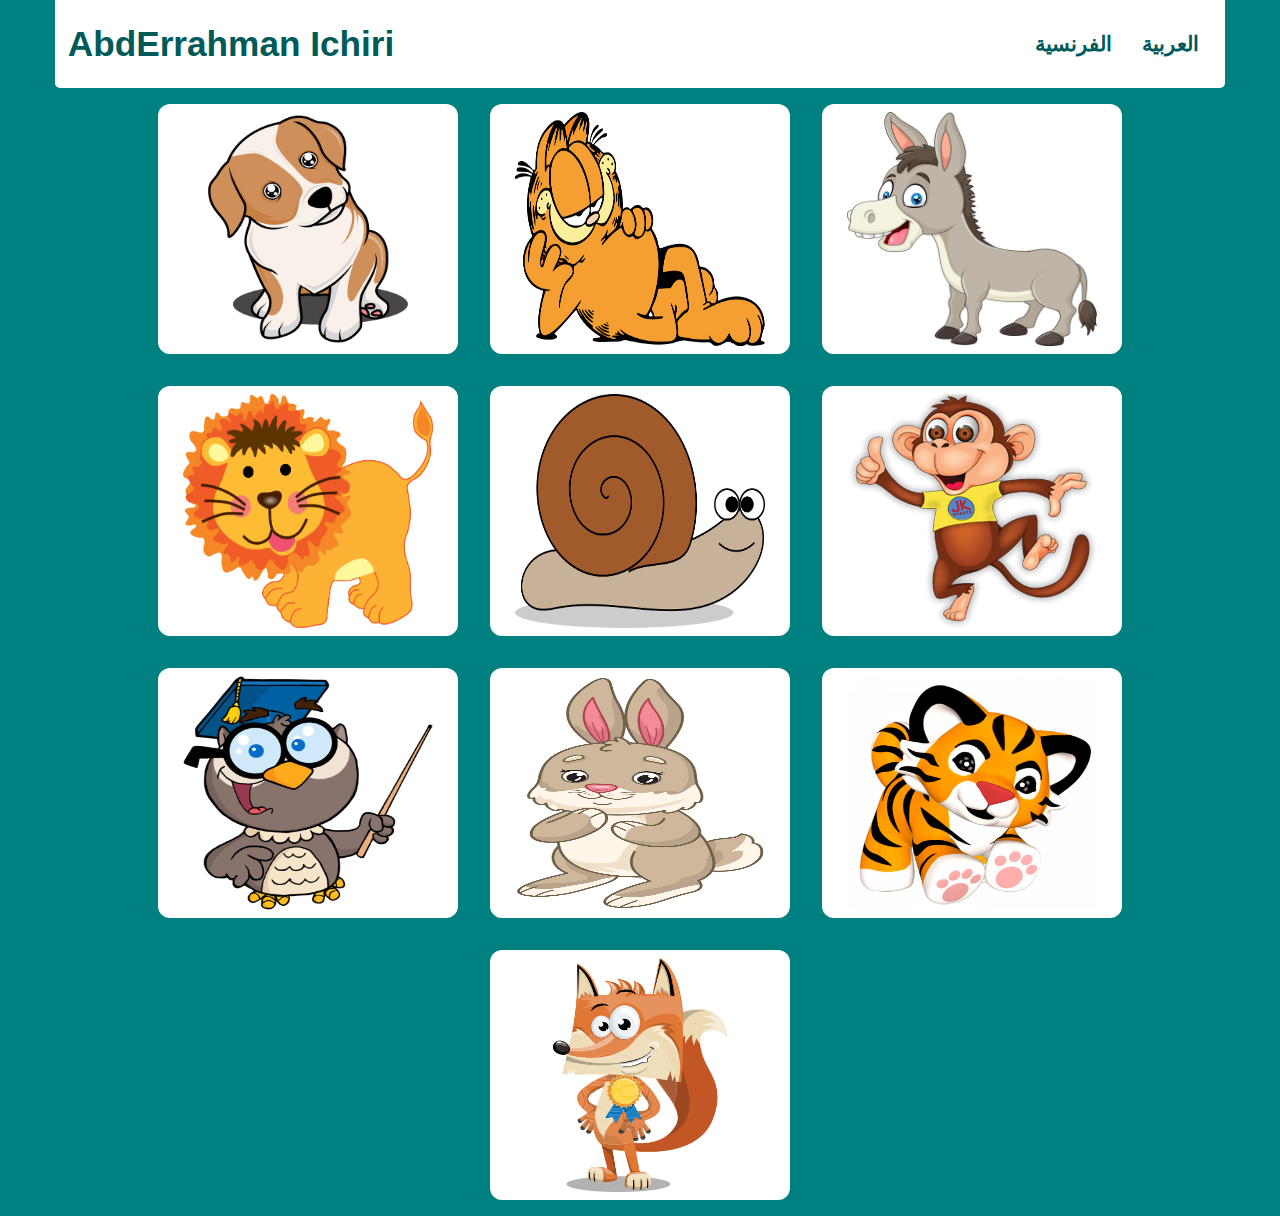
==== html/words.html @ 053c691b "Add Arabic Words To The Website With Their Sounds" ====
<!DOCTYPE html>
<html lang="en">
  <head>
    <meta charset="UTF-8" />
    <meta http-equiv="X-UA-Compatible" content="IE=edge" />
    <link rel="shortcut icon" href="#" />
    <meta name="viewport" content="width=device-width, initial-scale=1.0" />
    <title>AbdErrahman Ichiri</title>
    <!-- Font Awsome V-6.2.0 -->
    <link
      rel="stylesheet"
      href="https://cdnjs.cloudflare.com/ajax/libs/font-awesome/6.2.0/css/all.min.css"
      integrity="sha512-xh6O/CkQoPOWDdYTDqeRdPCVd1SpvCA9XXcUnZS2FmJNp1coAFzvtCN9BmamE+4aHK8yyUHUSCcJHgXloTyT2A=="
      crossorigin="anonymous"
      referrerpolicy="no-referrer"
    />
    <!-- Main CSS File -->
    <link rel="stylesheet" href="../css/style.css" />
  </head>
  <body>
    <header>
      <div class="container">
        <div class="logo">
          <a id="reload" href="/"></a>
          <h1>AbdErrahman Ichiri</h1>
        </div>
        <nav>
          <button id="arBtn">العربية</button>
          <button id="frBtn">الفرنسية</button>
        </nav>
      </div>
    </header>

    <section class="images">
      <audio id="audio"></audio>
      <div class="container" id="imagesList"></div>
    </section>

    <script src="../javascript/images.js" type="module"></script>
    <script src="../javascript/words.js" type="module"></script>
  </body>
</html>
---- css/style.css ----
* {
  margin: 0;
  padding: 0;
  box-sizing: border-box;
}

.container {
  padding-left: 15px;
  padding-right: 15px;
  margin-left: auto;
  margin-right: auto;
}
/* Small */
@media (min-width: 768px) {
  .container {
    width: 750px;
  }
}
/* Medium */
@media (min-width: 992px) {
  .container {
    width: 970px;
  }
}
/* Large */
@media (min-width: 1200px) {
  .container {
    width: 1170px;
  }
}

body {
  min-height: 100vh;
  font-family: "Roboto", sans-serif;
  background-color: teal;
}

/* =============== Start Header =============== */
header {
  width: 100%;
}

header .container {
  display: flex;
  justify-content: space-between;
  align-items: center;
  background-color: #fff;
  border-radius: 0 0 5px 5px;
  padding: 1.5rem 0.8rem;
}

header .logo {
  position: relative;
}

header #reload {
  position: absolute;
  z-index: 9;
  width: 100%;
  height: 100%;
  left: 0;
  right: 0;
  background-color: transparent;
}

header .logo h1 {
  color: rgb(0, 90, 90);
  font-size: 2.2rem;
  text-align: center;
}

header nav {
  direction: rtl;
}

header nav button {
  position: relative;
  border: none;
  display: inline-block;
  text-decoration: none;
  color: rgb(0, 90, 90);
  font-weight: 700;
  font-size: 1.3rem;
  background-color: transparent;
  margin: 0 0.8rem;
  cursor: pointer;
}

header nav button:last-of-type a {
  position: absolute;
  height: 100%;
  width: 100%;
  left: 0;
  top: 0;
  background-color: transparent;
}

@media (max-width: 500px) {
  header .container {
    flex-direction: column;
  }
  header .container nav {
    margin-top: 1rem;
  }
}
/* =============== End Header =============== */

/* =============== Start Main Section =============== */
section.lettersSection {
  width: 100%;
  padding: 2rem 1rem;
}

section.lettersSection h1 {
  font-size: 2.8rem;
  padding: 1rem 0.5rem;
  text-align: center;
  width: fit-content;
  background-color: #fff;
  margin: 0.5rem auto;
  border-radius: 5px;
}

section.lettersSection .container {
  border: 12px solid #d39648;
  border-radius: 25px;
  background-color: #004424;
  padding: 2rem;
  display: flex;
  flex-wrap: wrap;
  justify-content: center;
  gap: 2rem;
}

section.lettersSection #ar {
  direction: rtl;
}
section.lettersSection #fr {
  display: none;
}

section.lettersSection .container .letter {
  user-select: none;
  font-size: 4rem;
  height: 80px;
  width: 80px;
  border-radius: 8px;
  color: #fff;
  background-color: rgb(0, 90, 90);
  display: flex;
  justify-content: center;
  align-items: baseline;
  cursor: pointer;
}

section.lettersSection .container .letter span {
  line-height: 1.3;
}
/* =============== End Main Section =============== */

/* =============== Start Images Section =============== */
section.images {
  width: 100%;
}

section.images .container {
  display: flex;
  justify-content: center;
  flex-wrap: wrap;
}

section.images .card {
  position: relative;
  width: 300px;
  height: 250px;
  margin: 1rem;
  padding: 0.5rem;
  background-color: #fff;
  border-radius: 12px;
  overflow: hidden;
}

section.images .card img {
  width: 300px;
  height: 100%;
  display: block;
  margin: 0 auto;
}

section.images .card .titles {
  position: absolute;
  z-index: 9;
  top: 0;
  left: 0;
  width: 100%;
  height: 100%;
  display: flex;
  flex-direction: column;
  justify-content: center;
  background-color: rgba(0, 0, 0, 0.5);
  transform: scale(0);
  transform-origin: center;
  transition: 0.4s ease-in-out;
}

section.images .card:hover .titles {
  transform: scale(1);
}

section.images .card .titles .title {
  background-color: rgb(0, 230, 230);
  display: flex;
  align-items: center;
  justify-content: center;
  margin: 1rem 0;
}

section.images .card .titles .title h2 {
  flex: 1;
  font-size: 2.2rem;
  padding: 0.5rem;
}

section.images .card .titles .title i {
  width: 45px;
  font-size: 2rem;
  cursor: pointer;
}

/* section.images .card .inArabic,
section.images .card .inFreanch {
  position: absolute;
} */
/* =============== End Images Section =============== */
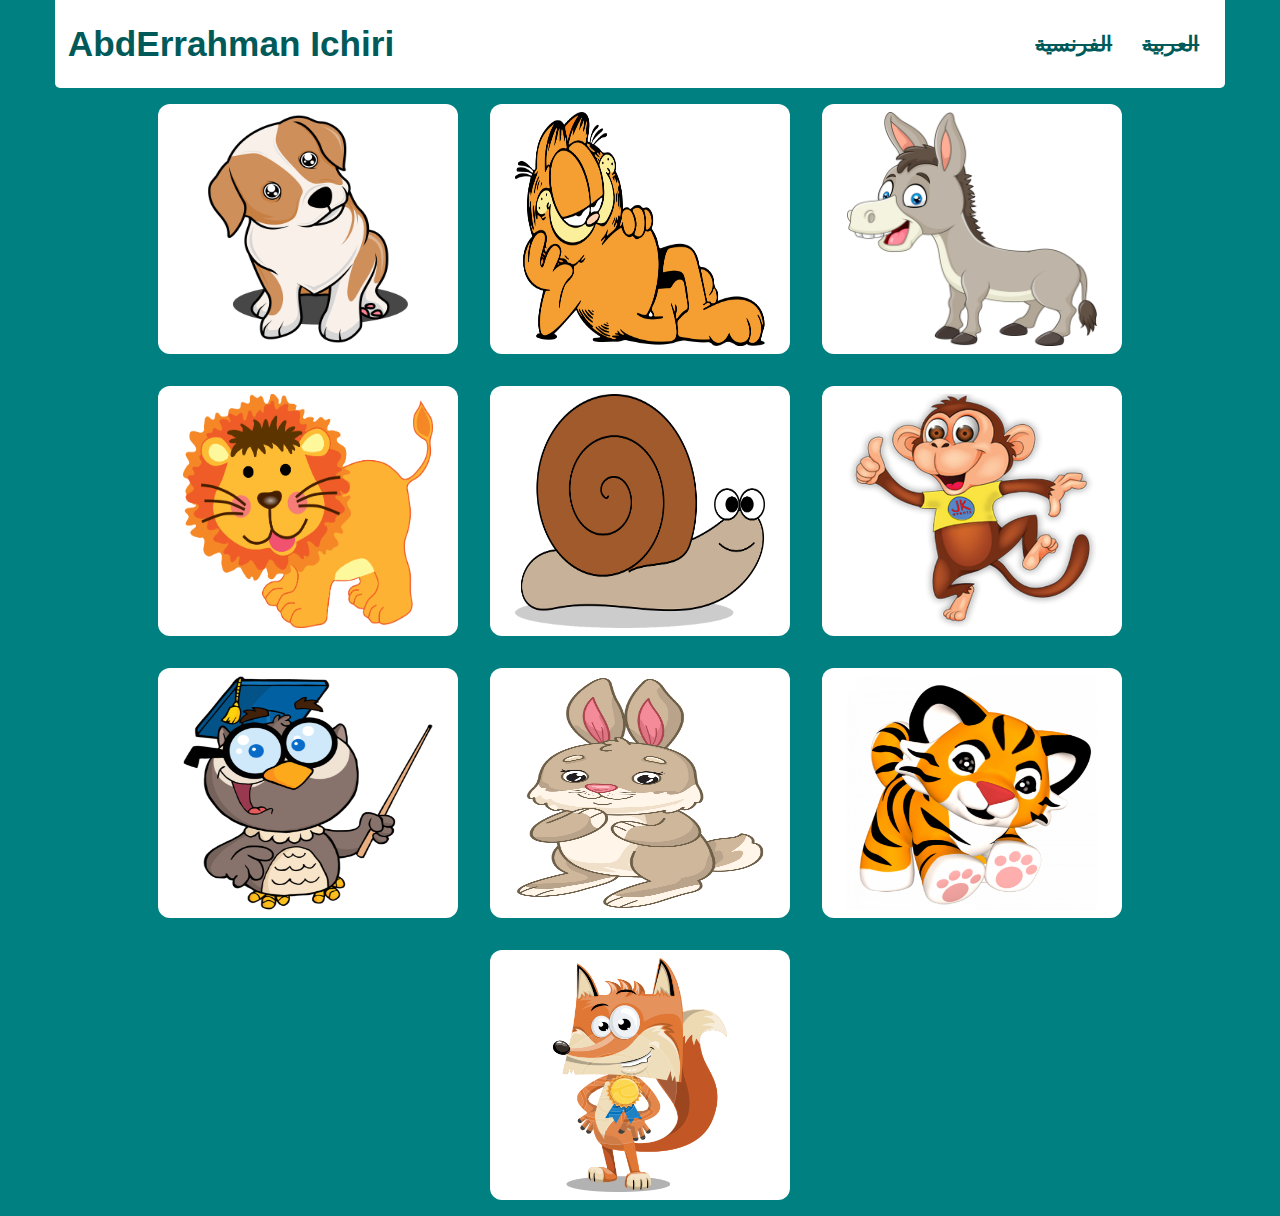
==== commit 0dc7aeef: "Update words.html" ====
--- a/html/words.html
+++ b/html/words.html
@@ -21,12 +21,12 @@
     <header>
       <div class="container">
         <div class="logo">
-          <a id="reload" href="/"></a>
+          <a id="reload" href="/AbderrahmanIchiri/html/words.html"></a>
           <h1>AbdErrahman Ichiri</h1>
         </div>
         <nav>
-          <button id="arBtn">العربية</button>
-          <button id="frBtn">الفرنسية</button>
+          <button id="arBtn" style="text-decoration: line-through;">العربية</button>
+          <button id="frBtn" style="text-decoration: line-through;">الفرنسية</button>
         </nav>
       </div>
     </header>
